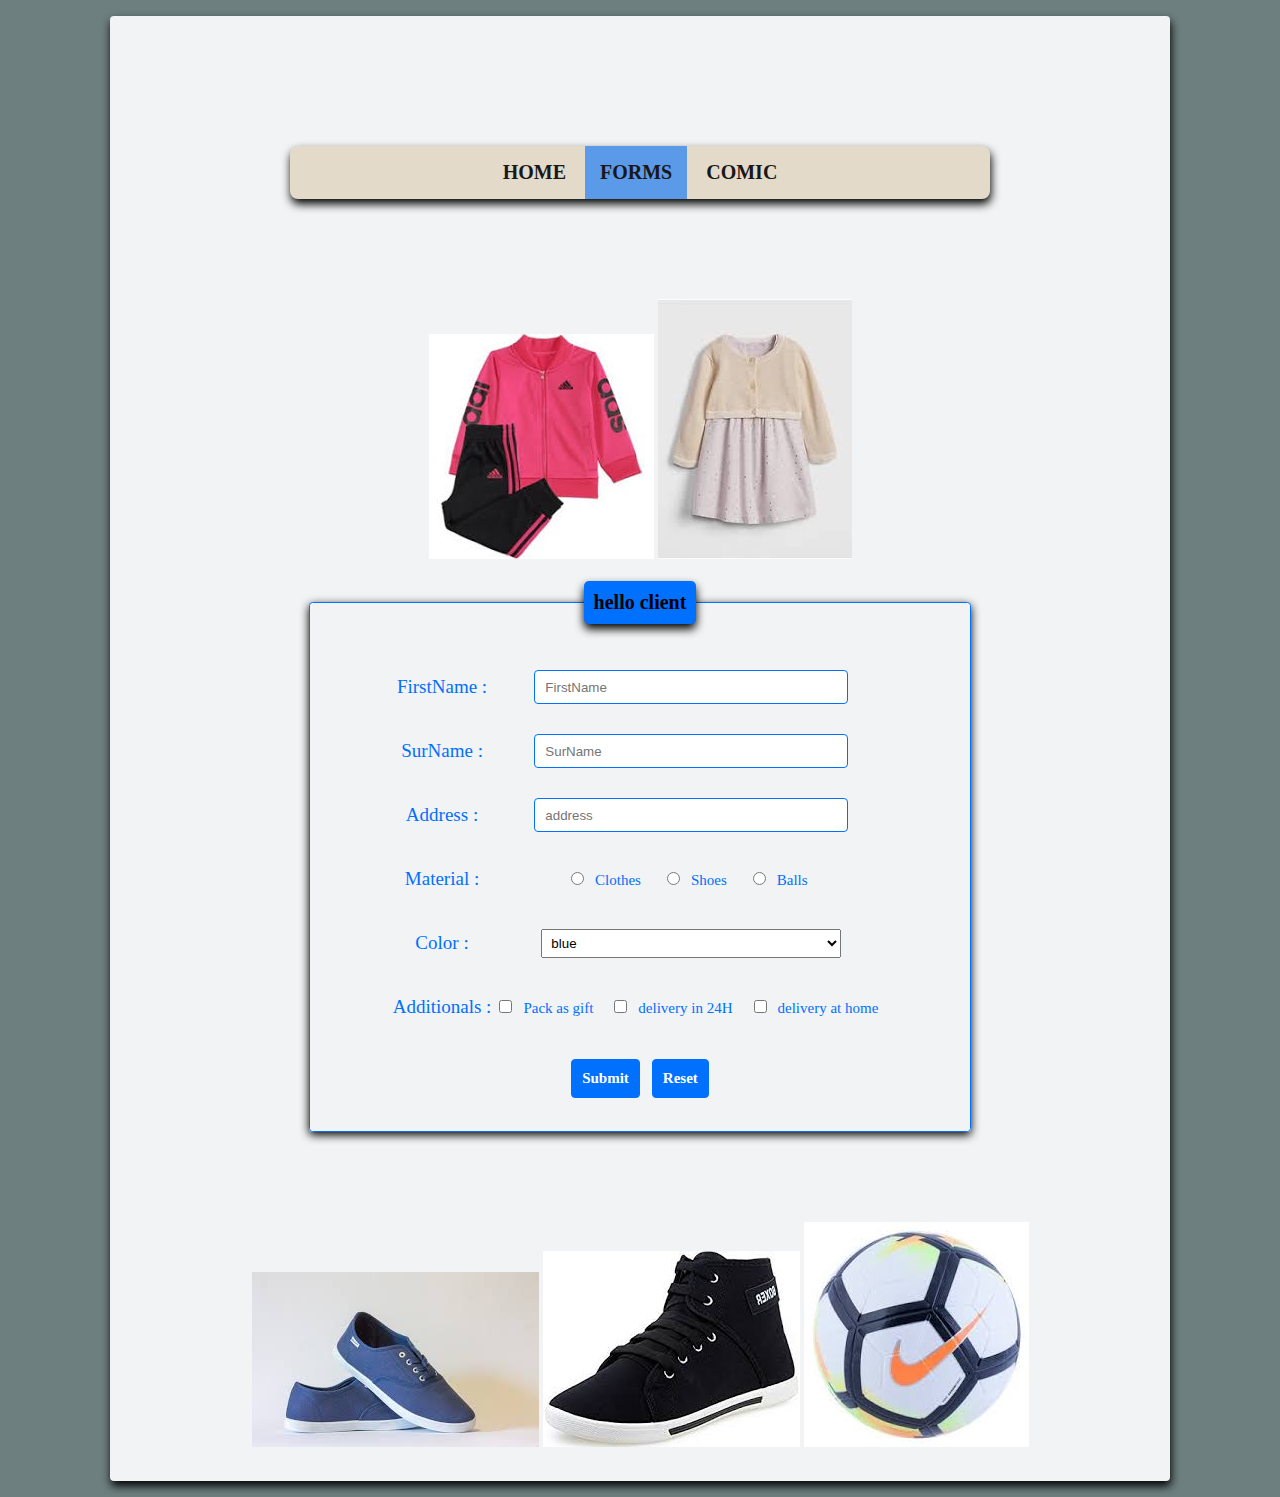
==== labhtml/Forms.html @ 1344aaf5 "My first page" ====
<!DOCTYPE html>
<html>
  <head>
      <link rel="stylesheet" href="form.css">
    <meta charset="utf-8">
  </head>
  <body>
      <div class="main">
        <nav>
        <ul >
              <li><a href="index.html">Home</a></li>
               <li class="iuc"><a href="Forms.html">Forms</a></li>
                <li><a href="comic.html">Comic</a></li>
                </ul>
        </nav>
        <div>
          <img src="s4.jpg">
          <img src="s7.jpg">
        </div><br/>
      <!-- <img src="téléchargement.jpg"/> -->
    <form><fieldset>
        <legend> hello client </legend>
        <table>
            <tr>
      <td> <p> FirstName :</p></td> 
      <td> <input  type="text" name="firstname" placeholder="FirstName"></td>
      </tr>

    </tr>
      <td> <p> SurName :</p> </td>
        <td> <input type="text" name="surname" placeholder="SurName"></td>
        </tr>

        <tr>
      <td> <p> Address :</p> </td>
        <td> <input type="text" name="address" placeholder="address"></td>
        </tr>

        <tr>
      <td> <p> Material :</p> </td> 
      <td><input type="radio" name="sexe">&nbsp&nbsp<span>Clothes</span>&nbsp&nbsp&nbsp<input type="radio" name="sexe">&nbsp&nbsp<span>Shoes</span>&nbsp&nbsp&nbsp<input type="radio" name="sexe">&nbsp&nbsp<span>Balls</span></td>
        </tr>

        <tr>
        <td><p> Color :</p> </td> 
       <td> <select class="select">
        <option> blue </option>
        <option> green </option>
        <option> yellow </option>
        <option> brown </option>
        <option> pink </option>
        <option> violet </option>
        </select> </td>
        </tr>

        <tr>
       <td><p> Additionals :</p></td> 
       <td><input type ="checkbox">&nbsp&nbsp<span>Pack as gift</span>&nbsp&nbsp<input type ="checkbox">&nbsp&nbsp<span>delivery in 24H</span>&nbsp&nbsp<input type ="checkbox">&nbsp&nbsp<span>delivery at home</span></td>
         </tr>
         <tr>
                <td colspan="2"><br><input type="submit" name="submit" value="Submit">&nbsp&nbsp&nbsp<input type="reset" name="reset" value="Reset"></td>
            </tr>
        </table>
 </fieldset>
    </form><br/><br/><br/><br/><br/>
    <div><center>
            <img src="s1.jpg">
             <img src="s2.jpg">   
             <img src="s6.jpg">   
        </div></center>
  </body>
</html>
---- labhtml/form.css ----
html{
	margin: 0px;
	padding: 0px;
}

body{
	margin: 0px;
	padding: 16px;
	background-color: #6e7f80;
}

table{
	margin: auto;
}

fieldset{
	margin: auto;
	width: 60%;
	border-radius: 3.5px;
	border: thin solid #0070ff;
	box-shadow: 0px 3px 10px black;
	padding: 30px;
}

legend{
	border: thin solid background-color;
	padding: 10px;
	border-radius: 5px;
	background-color: #0070ff;
	box-shadow: 0px 5px 10px black;
	font-weight: bold;
	font-size: 20px;
	font-family: Lucida Sans Unicode;
}

.main{
	margin: auto;
	text-align: center;
	width: 1000px;
	background-color: #f2f3f4;
	padding: 30px;
	border-radius: 4px;
	box-shadow: 1px 5px 10px black;
}

nav{
	margin: auto;
	display: inline-block;
	width: 70%;

}

ul{
	list-style-type: none;
    margin-bottom: 100px;
    margin-top: 100px;
    padding: 0;
    background-color: #e3dac9;
    border-radius: 8px;
    box-shadow: 1px 5px 10px black;
}

li{
	display: inline-block;
    color: #000;
    padding: 15px;
    text-decoration: none;
}

a{
	font-size: 1.3em;
	color: #181818;
	text-decoration: none;
	font-weight: bold;
	font-size: 20px;
	font-family: Lucida Sans Unicode;
	text-transform: uppercase;
}

li:hover{
	background-color: #0070ff;
	box-shadow: 0px 5px 10px black;
	cursor: pointer;
	transition: all 0.5s;
}

input[type="text"]{
	width: 300px;
	height: 30px;
	border: thin solid #0070ff;
	border-radius: 4px;
	padding-left: 10px; 
}

input[type="radio"]{
	border: thin solid #0070ff;
}

input[type="text"]:focus{

	box-shadow: 0px 0.5px 5px #0070ff;
	border: thin solid #0070ff;
}



input[type="submit"],input[type="reset"]{
	border: thin solid #0070ff;
	background-color: #0070ff;
	color: white;
	border-radius: 4px;
	padding: 10px; 
	font-weight: bold;
	font-family: Verdana;
	font-size: 15px;
	cursor: pointer;
}

p{
	font-size: 19px;
	color:#0070ff;
	font-family: Verdana;
	padding-right: 0px;
}

span{
	font-size: 15px;
	color:#0070ff;
	font-family: Verdana;
	padding-right: 9px;
}

input[type="submit"]:hover,input[type="reset"]:hover{
	box-shadow: 0px 0.5px 10px black;
}

.iuc{
	background: rgba(0,112,255,0.6);
}
.select{
	width: 300px;
	padding: 5px; 
}
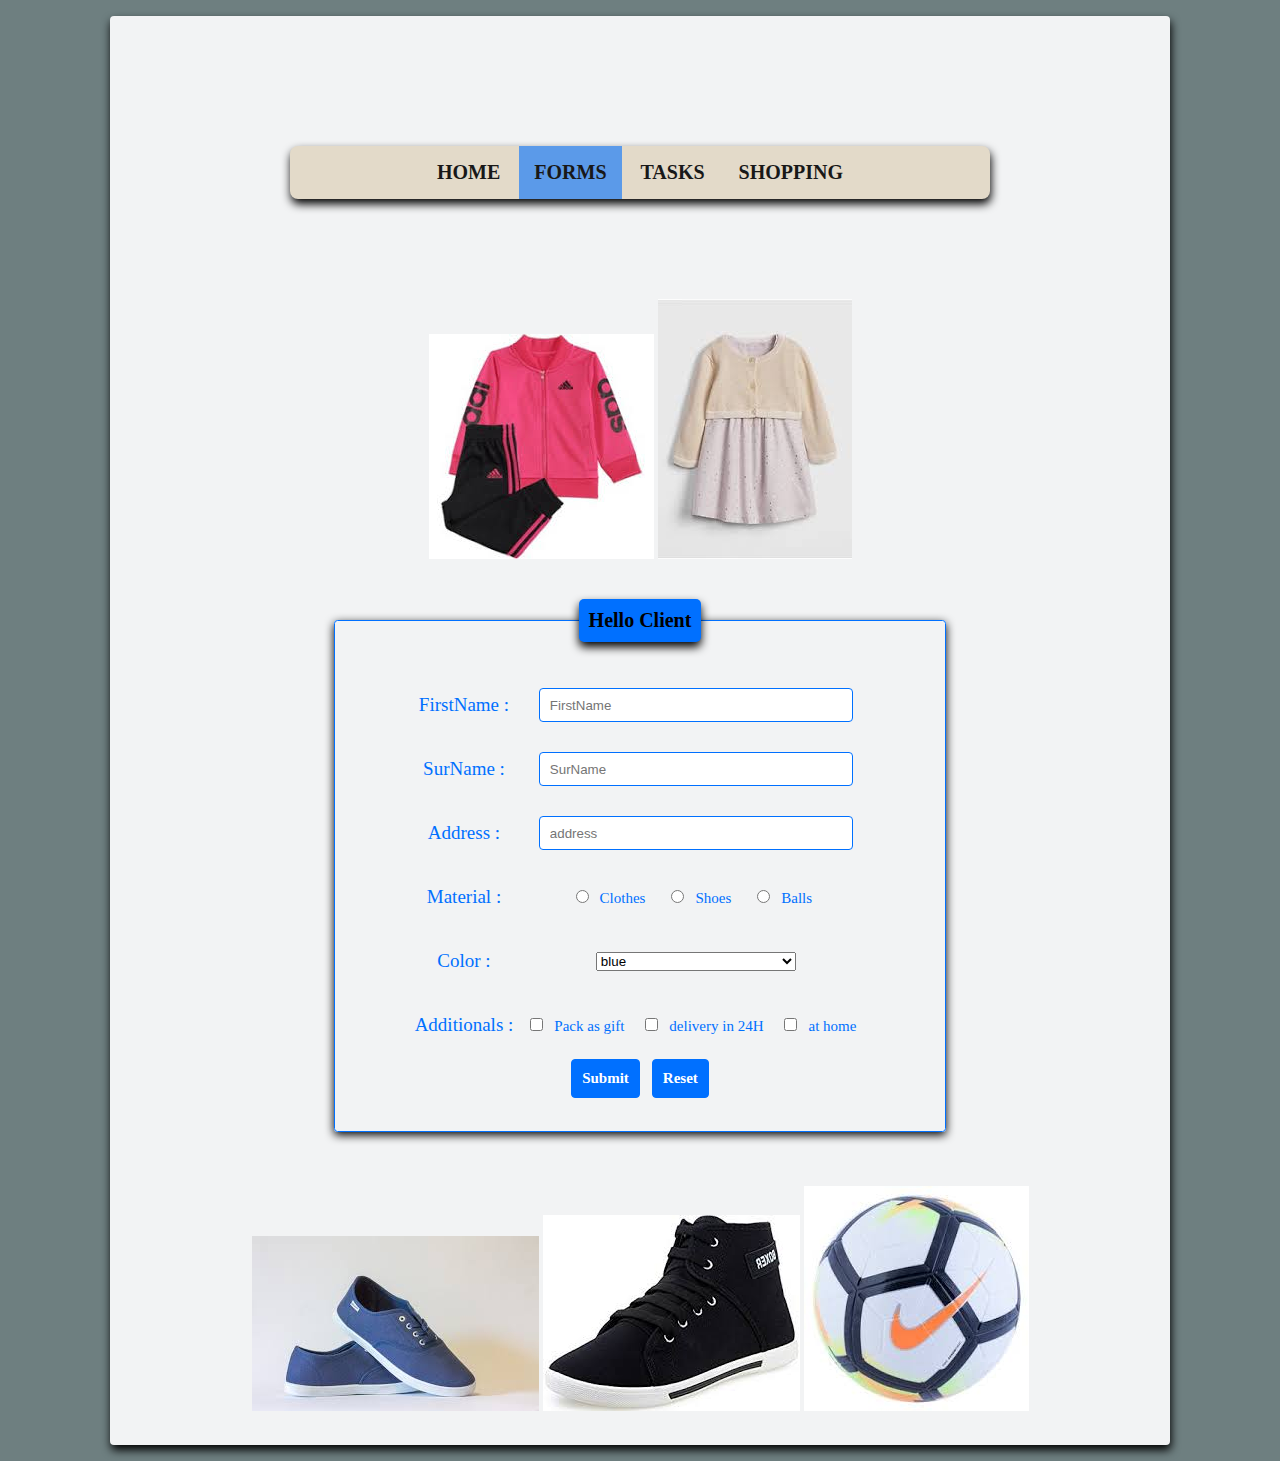
==== commit c5e3e61c: "My first page" ====
--- a/labhtml/Forms.html
+++ b/labhtml/Forms.html
@@ -7,66 +7,74 @@
   <body>
       <div class="main">
         <nav>
-        <ul >
-              <li><a href="index.html">Home</a></li>
-               <li class="iuc"><a href="Forms.html">Forms</a></li>
-                <li><a href="comic.html">Comic</a></li>
+        <ul>
+              <li><a href="index.html"> Home </a></li>
+               <li class="iuc"><a href="Forms.html"> Forms </a></li>
+                <li><a href="tasks.html"> tasks </a></li>
+                <li><a href="Shopping.html"> Shopping </a></li>
                 </ul>
         </nav>
         <div>
           <img src="s4.jpg">
           <img src="s7.jpg">
-        </div><br/>
-      <!-- <img src="téléchargement.jpg"/> -->
+        </div><br/><br/>
+
+      <!-- cretaion of the form -->
     <form><fieldset>
-        <legend> hello client </legend>
+        <legend> Hello Client </legend>
         <table>
-            <tr>
-      <td> <p> FirstName :</p></td> 
-      <td> <input  type="text" name="firstname" placeholder="FirstName"></td>
-      </tr>
 
+              <tr>
+       <td><p> FirstName :</p></td>
+     <td> <input  type="text" name="firstname" placeholder="FirstName"> </td>
+              </tr>
+
+    <tr>
+      <td><p> SurName :</p></td> 
+      <td><input type="text" name="surname" placeholder="SurName"></td> 
     </tr>
-      <td> <p> SurName :</p> </td>
-        <td> <input type="text" name="surname" placeholder="SurName"></td>
+
+        <tr>
+       <td><p> Address :</p></td>
+         <td><input type="text" name="address" placeholder="address"></td>
         </tr>
 
         <tr>
-      <td> <p> Address :</p> </td>
-        <td> <input type="text" name="address" placeholder="address"></td>
-        </tr>
+      <td><p> Material :</p></td> 
+     <td><input type="radio" name="sexe">&nbsp&nbsp<span>Clothes</span>&nbsp&nbsp&nbsp<input type="radio" name="sexe">&nbsp&nbsp<span>Shoes</span>&nbsp&nbsp&nbsp<input type="radio" name="sexe">&nbsp&nbsp<span>Balls</span>   </td>      </tr>
 
         <tr>
-      <td> <p> Material :</p> </td> 
-      <td><input type="radio" name="sexe">&nbsp&nbsp<span>Clothes</span>&nbsp&nbsp&nbsp<input type="radio" name="sexe">&nbsp&nbsp<span>Shoes</span>&nbsp&nbsp&nbsp<input type="radio" name="sexe">&nbsp&nbsp<span>Balls</span></td>
-        </tr>
+       <td><p> Color :</p></td> 
+       <td><select class="select">
+          <option> blue </option>
+          <option> green </option>
+          <option> yellow </option>
+          <option> brown </option>
+          <option> pink </option>
+          <option> violet </option>
+          </select></td> 
+      </tr>
 
         <tr>
-        <td><p> Color :</p> </td> 
-       <td> <select class="select">
-        <option> blue </option>
-        <option> green </option>
-        <option> yellow </option>
-        <option> brown </option>
-        <option> pink </option>
-        <option> violet </option>
-        </select> </td>
+       <td><p> Additionals :</p></td>
+      <td><input type ="checkbox">&nbsp&nbsp<span>Pack as gift</span>&nbsp&nbsp<input type ="checkbox">&nbsp&nbsp<span>delivery in 24H</span>&nbsp&nbsp<input type ="checkbox">&nbsp&nbsp<span>at home</span></td> 
         </tr>
+       
+     
 
-        <tr>
-       <td><p> Additionals :</p></td> 
-       <td><input type ="checkbox">&nbsp&nbsp<span>Pack as gift</span>&nbsp&nbsp<input type ="checkbox">&nbsp&nbsp<span>delivery in 24H</span>&nbsp&nbsp<input type ="checkbox">&nbsp&nbsp<span>delivery at home</span></td>
+         <tr>
+              <td colspan="2"><input type="submit" name="submit" value="Submit">&nbsp&nbsp&nbsp<input type="reset" name="reset" value="Reset"></td>
          </tr>
-         <tr>
-                <td colspan="2"><br><input type="submit" name="submit" value="Submit">&nbsp&nbsp&nbsp<input type="reset" name="reset" value="Reset"></td>
-            </tr>
+          
         </table>
  </fieldset>
-    </form><br/><br/><br/><br/><br/>
+    </form><br/><br/><br/>
+
     <div><center>
             <img src="s1.jpg">
              <img src="s2.jpg">   
              <img src="s6.jpg">   
         </div></center>
+
   </body>
 </html>--- a/labhtml/form.css
+++ b/labhtml/form.css
@@ -15,7 +15,7 @@
 
 fieldset{
 	margin: auto;
-	width: 60%;
+	width: 55%;
 	border-radius: 3.5px;
 	border: thin solid #0070ff;
 	box-shadow: 0px 3px 10px black;
@@ -84,7 +84,7 @@
 	transition: all 0.5s;
 }
 
-input[type="text"]{
+input[type="text"], input[type="tel"], input[type="email"]{
 	width: 300px;
 	height: 30px;
 	border: thin solid #0070ff;
@@ -96,13 +96,15 @@
 	border: thin solid #0070ff;
 }
 
-input[type="text"]:focus{
+input[type="text"]:focus, input[type="tel"]:focus, input[type="email"]:focus{
 
 	box-shadow: 0px 0.5px 5px #0070ff;
 	border: thin solid #0070ff;
 }
 
-
+input[placeholder="@gmail.com"]{
+	float: right;
+}
 
 input[type="submit"],input[type="reset"]{
 	border: thin solid #0070ff;
@@ -120,7 +122,7 @@
 	font-size: 19px;
 	color:#0070ff;
 	font-family: Verdana;
-	padding-right: 0px;
+	padding-right: 9px;
 }
 
 span{
@@ -137,8 +139,8 @@
 .iuc{
 	background: rgba(0,112,255,0.6);
 }
-.select{
-	width: 300px;
-	padding: 5px; 
+.select {
+	width : 200px;
 }
 
+
